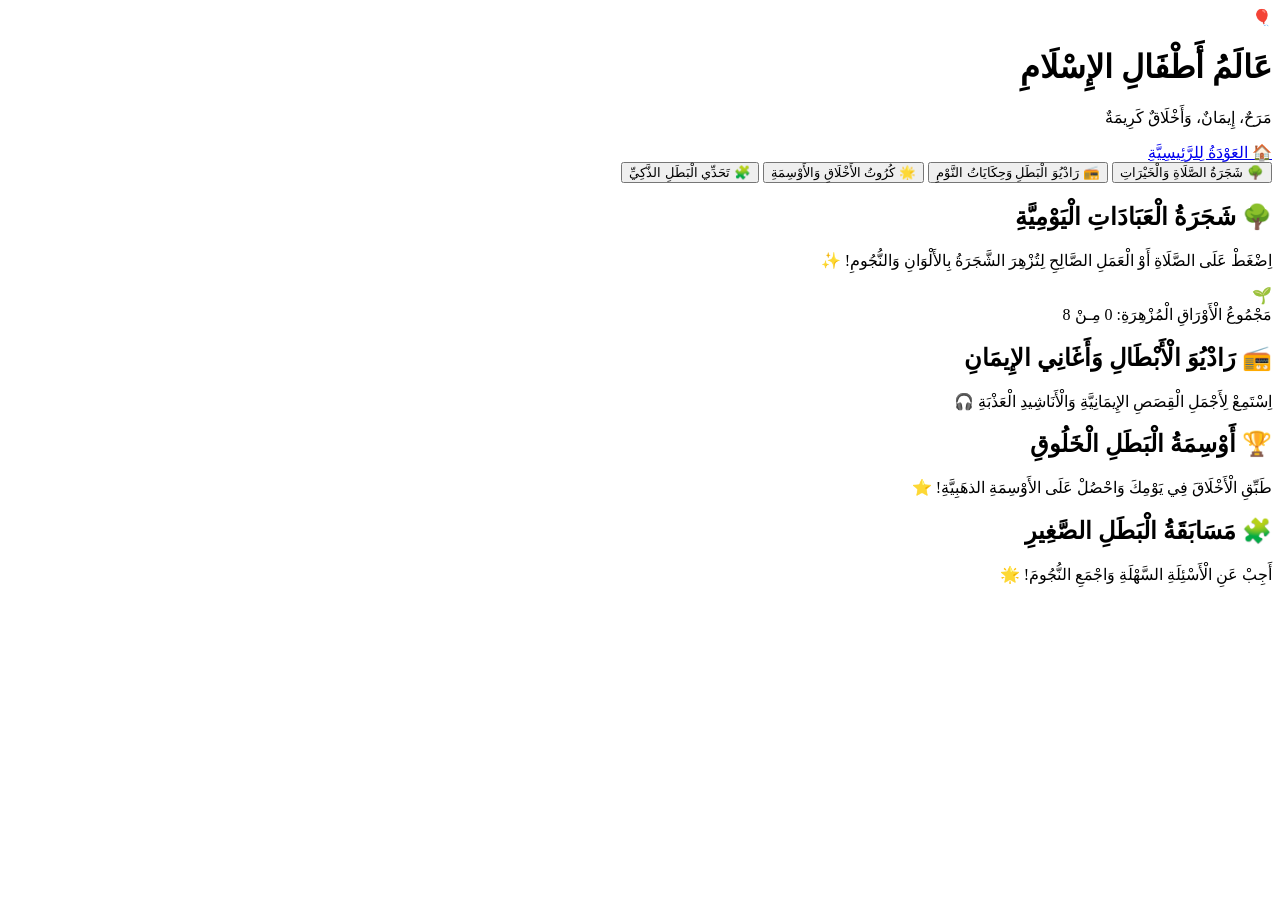
==== kids/index.html @ cf1b8cf4 "Create index.html" ====
<!DOCTYPE html>
<html lang="ar" dir="rtl">
<head>
    <meta charset="UTF-8">
    <meta name="viewport" content="width=device-width, initial-scale=1.0">
    <title>أطفال الإسلام 🎈 - أثر</title>
    <!-- استدعاء خط Amiri و Tajawal للأطفال -->
    <link rel="preconnect" href="https://fonts.googleapis.com">
    <link rel="preconnect" href="https://fonts.gstatic.com" crossorigin>
    <link href="https://fonts.googleapis.com/css2?family=Amiri:wght@400;700&family=Tajawal:wght@500;700;800&display=swap" rel="stylesheet">
    <link rel="stylesheet" href="style.css">
</head>
<body>

    <div class="kids-wrapper">
        <!-- شريط الهيدر العلوي -->
        <header class="kids-header">
            <div class="brand-info">
                <span class="logo-emoji">🎈</span>
                <div>
                    <h1>عَالَمُ أَطْفَالِ الإِسْلَامِ</h1>
                    <p>مَرَحٌ، إِيمَانٌ، وَأَخْلَاقٌ كَرِيمَةٌ</p>
                </div>
            </div>
            <!-- زرار يرجعه للموقع الرئيسي -->
            <a href="../index.html" class="back-home-btn">🏠 العَوْدَةُ لِلرَّئِيسِيَّةِ</a>
        </header>

        <!-- شريط أزرار التنقل الداخلي (Pastel Navigation) -->
        <nav class="kids-nav-tabs">
            <button onclick="switchKidsTab('tree')" id="kidsTab_tree" class="kids-sub-btn active">
                🌳 شَجَرَةُ الصَّلَاةِ وَالْخَيْرَاتِ
            </button>
            <button onclick="switchKidsTab('radio')" id="kidsTab_radio" class="kids-sub-btn">
                📻 رَادْيُوَ الْبَطَلِ وَحِكَايَاتُ النَّوْمِ
            </button>
            <button onclick="switchKidsTab('manners')" id="kidsTab_manners" class="kids-sub-btn">
                🌟 كُرُوتُ الأَخْلَاقِ وَالأَوْسِمَةِ
            </button>
            <button onclick="switchKidsTab('quiz')" id="kidsTab_quiz" class="kids-sub-btn">
                🧩 تَحَدِّي الْبَطَلِ الذَّكِيِّ
            </button>
        </nav>

        <!-- 1️⃣ شجرة الصلاة والأعمال الصالحة -->
        <section id="kidsContent_tree" class="kids-tab-content active">
            <div class="section-title">
                <h2>🌳 شَجَرَةُ الْعَبَادَاتِ الْيَوْمِيَّةِ</h2>
                <p>اِضْغَطْ عَلَى الصَّلَاةِ أَوْ الْعَمَلِ الصَّالِحِ لِتُزْهِرَ الشَّجَرَةُ بِالأَلْوَانِ وَالنُّجُومِ! ✨</p>
            </div>

            <div class="tree-banner">
                <div id="treeVisualStatus" class="tree-icon">🌱</div>
                <div id="treeProgressText" class="tree-progress">مَجْمُوعُ الْأَوْرَاقِ الْمُزْهِرَةِ: 0 مِـنْ 8</div>
            </div>

            <div id="kidsTreeLeavesContainer" class="tree-grid">
                <!-- توليد أوراق العبادات بالـ JS -->
            </div>
        </section>

        <!-- 2️⃣ راديو البطل وحكايات قبل النوم -->
        <section id="kidsContent_radio" class="kids-tab-content">
            <div class="section-title">
                <h2>📻 رَادْيُوَ الْأَبْطَالِ وَأَغَانِي الإِيمَانِ</h2>
                <p>اِسْتَمِعْ لِأَجْمَلِ الْقِصَصِ الإِيمَانِيَّةِ وَالْأَنَاشِيدِ الْعَذْبَةِ 🎧</p>
            </div>
            
            <div id="kidsRadioList" class="radio-list">
                <!-- القائمة تولد بالـ JS -->
            </div>
        </section>

        <!-- 3️⃣ كروت الأخلاق ونظام الأوسمة -->
        <section id="kidsContent_manners" class="kids-tab-content">
            <div class="section-title">
                <h2>🏆 أَوْسِمَةُ الْبَطَلِ الْخَلُوقِ</h2>
                <p>طَبِّقِ الْأَخْلَاقَ فِي يَوْمِكَ وَاحْصُلْ عَلَى الأَوْسِمَةِ الذهَبِيَّةِ! ⭐</p>
            </div>

            <div id="kidsMannersContainer" class="manners-grid">
                <!-- توليد الكروت من الـ JS -->
            </div>
        </section>

        <!-- 4️⃣ تحدي المسابقات والألعاب -->
        <section id="kidsContent_quiz" class="kids-tab-content">
            <div class="section-title">
                <h2>🧩 مَسَابَقَةُ الْبَطَلِ الصَّغِيرِ</h2>
                <p>أَجِبْ عَنِ الْأَسْئِلَةِ السَّهْلَةِ وَاجْمَعِ النُّجُومَ! 🌟</p>
            </div>
            
            <div id="kidsQuizBox" class="quiz-card">
                <!-- المسابقة تولد هنا بالـ JS -->
            </div>
        </section>

    </div>

    <!-- مشغل صوتي خفي لقسم الأطفال -->
    <audio id="kidsAudioEngine" style="display: none;"></audio>

    <script src="app.js"></script>
</body>
</html>
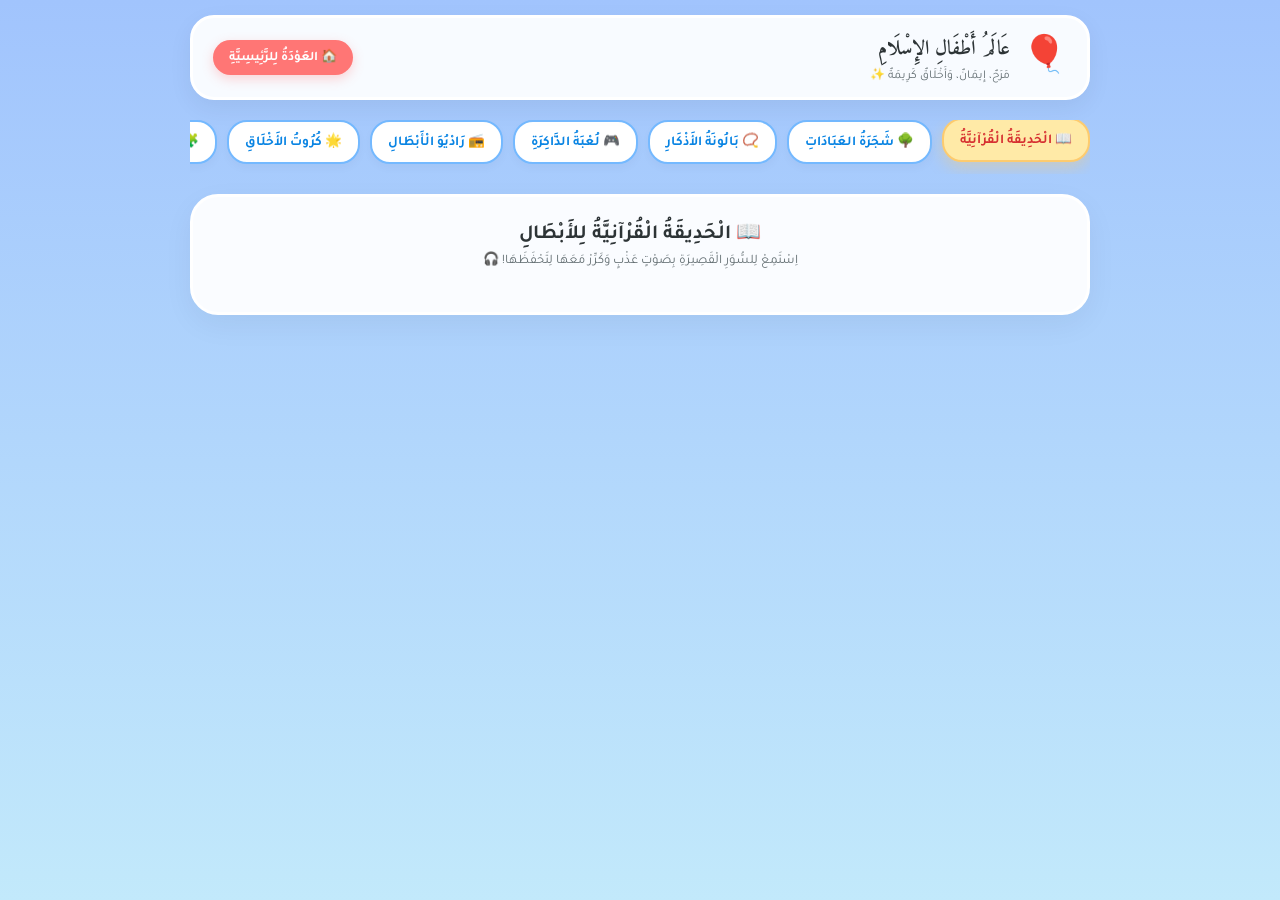
==== commit ad656631: "Update index.html" ====
--- a/kids/index.html
+++ b/kids/index.html
@@ -3,8 +3,7 @@
 <head>
     <meta charset="UTF-8">
     <meta name="viewport" content="width=device-width, initial-scale=1.0">
-    <title>أطفال الإسلام 🎈 - أثر</title>
-    <!-- استدعاء خط Amiri و Tajawal للأطفال -->
+    <title>أطفال الإسلام 🎈 - منصة أثر</title>
     <link rel="preconnect" href="https://fonts.googleapis.com">
     <link rel="preconnect" href="https://fonts.gstatic.com" crossorigin>
     <link href="https://fonts.googleapis.com/css2?family=Amiri:wght@400;700&family=Tajawal:wght@500;700;800&display=swap" rel="stylesheet">
@@ -19,85 +18,123 @@
                 <span class="logo-emoji">🎈</span>
                 <div>
                     <h1>عَالَمُ أَطْفَالِ الإِسْلَامِ</h1>
-                    <p>مَرَحٌ، إِيمَانٌ، وَأَخْلَاقٌ كَرِيمَةٌ</p>
+                    <p>مَرَحٌ، إِيمَانٌ، وَأَخْلَاقٌ كَرِيمَةٌ ✨</p>
                 </div>
             </div>
-            <!-- زرار يرجعه للموقع الرئيسي -->
             <a href="../index.html" class="back-home-btn">🏠 العَوْدَةُ لِلرَّئِيسِيَّةِ</a>
         </header>
 
-        <!-- شريط أزرار التنقل الداخلي (Pastel Navigation) -->
+        <!-- شريط التبويبات التفاعلي -->
         <nav class="kids-nav-tabs">
-            <button onclick="switchKidsTab('tree')" id="kidsTab_tree" class="kids-sub-btn active">
-                🌳 شَجَرَةُ الصَّلَاةِ وَالْخَيْرَاتِ
+            <button onclick="switchKidsTab('quran')" id="kidsTab_quran" class="kids-sub-btn active">
+                📖 الْحَدِيقَةُ الْقُرْآنِيَّةُ
+            </button>
+            <button onclick="switchKidsTab('tree')" id="kidsTab_tree" class="kids-sub-btn">
+                🌳 شَجَرَةُ العَبَادَاتِ
+            </button>
+            <button onclick="switchKidsTab('adhkar')" id="kidsTab_adhkar" class="kids-sub-btn">
+                📿 بَالُونَةُ الأَذْكَارِ
+            </button>
+            <button onclick="switchKidsTab('game')" id="kidsTab_game" class="kids-sub-btn">
+                🎮 لُعْبَةُ الذَّاكِرَةِ
             </button>
             <button onclick="switchKidsTab('radio')" id="kidsTab_radio" class="kids-sub-btn">
-                📻 رَادْيُوَ الْبَطَلِ وَحِكَايَاتُ النَّوْمِ
+                📻 رَادْيُوَ الْأَبْطَالِ
             </button>
             <button onclick="switchKidsTab('manners')" id="kidsTab_manners" class="kids-sub-btn">
-                🌟 كُرُوتُ الأَخْلَاقِ وَالأَوْسِمَةِ
+                🌟 كُرُوتُ الأَخْلَاقِ
             </button>
             <button onclick="switchKidsTab('quiz')" id="kidsTab_quiz" class="kids-sub-btn">
-                🧩 تَحَدِّي الْبَطَلِ الذَّكِيِّ
+                🧩 تَحَدِّي الذَّكَاءِ
             </button>
         </nav>
 
-        <!-- 1️⃣ شجرة الصلاة والأعمال الصالحة -->
-        <section id="kidsContent_tree" class="kids-tab-content active">
+        <!-- 📖 1. الحديقة القرآنية -->
+        <section id="kidsContent_quran" class="kids-tab-content active">
+            <div class="section-title">
+                <h2>📖 الْحَدِيقَةُ الْقُرْآنِيَّةُ لِلأَبْطَالِ</h2>
+                <p>اِسْتَمِعْ لِلسُّوَرِ الْقَصِيرَةِ بِصَوْتٍ عَذْبٍ وَكَرِّرْ مَعَهَا لِتَحْفَظَهَا! 🎧</p>
+            </div>
+            <div id="kidsQuranContainer" class="quran-grid">
+                <!-- توليد كروت السور من JS -->
+            </div>
+        </section>
+
+        <!-- 🌳 2. شجرة العبادات -->
+        <section id="kidsContent_tree" class="kids-tab-content">
             <div class="section-title">
                 <h2>🌳 شَجَرَةُ الْعَبَادَاتِ الْيَوْمِيَّةِ</h2>
-                <p>اِضْغَطْ عَلَى الصَّلَاةِ أَوْ الْعَمَلِ الصَّالِحِ لِتُزْهِرَ الشَّجَرَةُ بِالأَلْوَانِ وَالنُّجُومِ! ✨</p>
+                <p>اِضْغَطْ عَلَى الصَّلَاةِ أَوْ الْعَمَلِ الصَّالِحِ لِتُزْهِرَ الشَّجَرَةُ! ✨</p>
             </div>
-
             <div class="tree-banner">
                 <div id="treeVisualStatus" class="tree-icon">🌱</div>
                 <div id="treeProgressText" class="tree-progress">مَجْمُوعُ الْأَوْرَاقِ الْمُزْهِرَةِ: 0 مِـنْ 8</div>
             </div>
+            <div id="kidsTreeLeavesContainer" class="tree-grid"></div>
+        </section>
 
-            <div id="kidsTreeLeavesContainer" class="tree-grid">
-                <!-- توليد أوراق العبادات بالـ JS -->
+        <!-- 📿 3. بالونة الأذكار التفاعلية -->
+        <section id="kidsContent_adhkar" class="kids-tab-content">
+            <div class="section-title">
+                <h2>🎈 بَالُونَةُ الأَذْكَارِ التَّفَاعُلِيَّةُ</h2>
+                <p>اِضْغَطْ عَلَى الْبَالُونَةِ لِتُسَبِّحَ وَتَكْبُرَ البَالُونَةُ مَعَ كُلِّ ذِكْرٍ! 🌟</p>
+            </div>
+            <div class="adhkar-interactive-box">
+                <div id="kidsZikrText" class="zikr-title">سُبْحَانَ اللَّهِ وَبِحَمْدِهِ</div>
+                <div id="kidsBalloon" class="balloon-element" onclick="popKidsZikr()">🎈</div>
+                <div id="kidsZikrCounter" class="zikr-counter">0</div>
+                <div class="zikr-selector-btns">
+                    <button onclick="setKidsZikr('سُبْحَانَ اللَّهِ 🌸')">سُبْحَانَ اللَّهِ</button>
+                    <button onclick="setKidsZikr('الْحَمْدُ لِلَّهِ 🌿')">الْحَمْدُ لِلَّهِ</button>
+                    <button onclick="setKidsZikr('اللَّهُ أَكْبَرُ ☀️')">اللَّهُ أَكْبَرُ</button>
+                    <button onclick="setKidsZikr('أَسْتَغْفِرُ اللَّهَ 🌧️')">أَسْتَغْفِرُ اللَّهَ</button>
+                </div>
             </div>
         </section>
 
-        <!-- 2️⃣ راديو البطل وحكايات قبل النوم -->
+        <!-- 🎮 4. لعبة الذاكرة الإسلامية -->
+        <section id="kidsContent_game" class="kids-tab-content">
+            <div class="section-title">
+                <h2>🎮 لُعْبَةُ الذَّاكِرَةِ الإِسْلَامِيَّةِ</h2>
+                <p>اِكْشِفِ الْكُرُوتَ وَابْحَثْ عَنِ الصُّوَرِ الْمُتَطَابِقَةِ! 🧩</p>
+            </div>
+            <div class="game-status-bar">
+                <span>الْمَحَاوَلَاتُ: <strong id="gameMoves">0</strong></span>
+                <button onclick="initMemoryGame()" class="restart-game-btn">🔄 لُعْبَةٌ جَدِيدَةٌ</button>
+            </div>
+            <div id="memoryBoard" class="memory-grid"></div>
+        </section>
+
+        <!-- 📻 5. راديو الأبطال -->
         <section id="kidsContent_radio" class="kids-tab-content">
             <div class="section-title">
                 <h2>📻 رَادْيُوَ الْأَبْطَالِ وَأَغَانِي الإِيمَانِ</h2>
                 <p>اِسْتَمِعْ لِأَجْمَلِ الْقِصَصِ الإِيمَانِيَّةِ وَالْأَنَاشِيدِ الْعَذْبَةِ 🎧</p>
             </div>
-            
-            <div id="kidsRadioList" class="radio-list">
-                <!-- القائمة تولد بالـ JS -->
-            </div>
+            <div id="kidsRadioList" class="radio-list"></div>
         </section>
 
-        <!-- 3️⃣ كروت الأخلاق ونظام الأوسمة -->
+        <!-- 🌟 6. كروت الأخلاق -->
         <section id="kidsContent_manners" class="kids-tab-content">
             <div class="section-title">
                 <h2>🏆 أَوْسِمَةُ الْبَطَلِ الْخَلُوقِ</h2>
-                <p>طَبِّقِ الْأَخْلَاقَ فِي يَوْمِكَ وَاحْصُلْ عَلَى الأَوْسِمَةِ الذهَبِيَّةِ! ⭐</p>
+                <p>طَبِّقِ الْأَخْلَاقَ فِي يَوْمِكَ وَاحْصُلْ عَلَى الأَوْسِمَةِ! ⭐</p>
             </div>
-
-            <div id="kidsMannersContainer" class="manners-grid">
-                <!-- توليد الكروت من الـ JS -->
-            </div>
+            <div id="kidsMannersContainer" class="manners-grid"></div>
         </section>
 
-        <!-- 4️⃣ تحدي المسابقات والألعاب -->
+        <!-- 🧩 7. مسابقة الذكاء -->
         <section id="kidsContent_quiz" class="kids-tab-content">
             <div class="section-title">
                 <h2>🧩 مَسَابَقَةُ الْبَطَلِ الصَّغِيرِ</h2>
                 <p>أَجِبْ عَنِ الْأَسْئِلَةِ السَّهْلَةِ وَاجْمَعِ النُّجُومَ! 🌟</p>
             </div>
-            
-            <div id="kidsQuizBox" class="quiz-card">
-                <!-- المسابقة تولد هنا بالـ JS -->
-            </div>
+            <div id="kidsQuizBox" class="quiz-card"></div>
         </section>
 
     </div>
 
-    <!-- مشغل صوتي خفي لقسم الأطفال -->
+    <!-- مشغل الصوتيات الخفي -->
     <audio id="kidsAudioEngine" style="display: none;"></audio>
 
     <script src="app.js"></script>
--- a/kids/style.css
+++ b/kids/style.css
@@ -0,0 +1,376 @@
+* {
+    box-sizing: border-box;
+    margin: 0;
+    padding: 0;
+}
+
+body {
+    font-family: 'Tajawal', 'Amiri', serif;
+    background: linear-gradient(180deg, #a1c4fd 0%, #c2e9fb 100%);
+    min-height: 100vh;
+    color: #2d3436;
+    direction: rtl;
+    padding: 15px;
+}
+
+.kids-wrapper {
+    max-width: 900px;
+    margin: 0 auto;
+}
+
+.kids-header {
+    background: rgba(255, 255, 255, 0.92);
+    backdrop-filter: blur(10px);
+    padding: 14px 20px;
+    border-radius: 24px;
+    box-shadow: 0 8px 25px rgba(0,0,0,0.06);
+    border: 3px solid #fff;
+    display: flex;
+    justify-content: space-between;
+    align-items: center;
+    margin-bottom: 20px;
+}
+
+.brand-info {
+    display: flex;
+    align-items: center;
+    gap: 12px;
+}
+
+.logo-emoji {
+    font-size: 36px;
+}
+
+.brand-info h1 {
+    font-size: 20px;
+    color: #2d3436;
+    font-weight: 800;
+}
+
+.brand-info p {
+    font-size: 12px;
+    color: #636e72;
+}
+
+.back-home-btn {
+    background: #ff7675;
+    color: #fff;
+    text-decoration: none;
+    padding: 8px 16px;
+    border-radius: 20px;
+    font-weight: bold;
+    font-size: 13px;
+    box-shadow: 0 4px 12px rgba(255, 118, 117, 0.3);
+    transition: transform 0.2s;
+}
+
+.back-home-btn:hover {
+    transform: scale(1.05);
+}
+
+.kids-nav-tabs {
+    display: flex;
+    gap: 10px;
+    overflow-x: auto;
+    padding-bottom: 10px;
+    margin-bottom: 20px;
+    scrollbar-width: none;
+}
+
+.kids-sub-btn {
+    flex-shrink: 0;
+    background: #fff;
+    border: 2px solid #74b9ff;
+    color: #0984e3;
+    padding: 10px 16px;
+    border-radius: 20px;
+    font-family: 'Tajawal', serif;
+    font-weight: bold;
+    font-size: 13.5px;
+    cursor: pointer;
+    transition: all 0.2s;
+    box-shadow: 0 4px 10px rgba(0,0,0,0.03);
+}
+
+.kids-sub-btn.active {
+    background: #ffeaa7;
+    border-color: #fdcb6e;
+    color: #d63031;
+    transform: translateY(-2px);
+    box-shadow: 0 6px 15px rgba(253, 203, 110, 0.4);
+}
+
+.kids-tab-content {
+    display: none;
+    background: rgba(255, 255, 255, 0.94);
+    border-radius: 28px;
+    padding: 22px;
+    box-shadow: 0 10px 30px rgba(0,0,0,0.05);
+    border: 3px solid #fff;
+}
+
+.kids-tab-content.active {
+    display: block;
+    animation: fadeIn 0.3s ease-in-out;
+}
+
+@keyframes fadeIn {
+    from { opacity: 0; transform: translateY(10px); }
+    to { opacity: 1; transform: translateY(0); }
+}
+
+.section-title {
+    text-align: center;
+    margin-bottom: 20px;
+}
+
+.section-title h2 {
+    font-size: 20px;
+    color: #2d3436;
+    margin-bottom: 4px;
+}
+
+.section-title p {
+    font-size: 13px;
+    color: #636e72;
+}
+
+/* 📖 الحديقة القرآنية */
+.quran-grid {
+    display: grid;
+    grid-template-columns: repeat(auto-fit, minmax(200px, 1fr));
+    gap: 15px;
+}
+
+.surah-card {
+    background: #fff;
+    border: 2px solid #a29bfe;
+    border-radius: 20px;
+    padding: 16px;
+    text-align: center;
+    box-shadow: 0 4px 12px rgba(162, 155, 254, 0.15);
+}
+
+.surah-card h3 {
+    color: #6c5ce7;
+    font-size: 18px;
+    margin-bottom: 6px;
+}
+
+.surah-card p {
+    font-size: 12px;
+    color: #b2bec3;
+    margin-bottom: 12px;
+}
+
+.play-surah-btn {
+    background: #6c5ce7;
+    color: #fff;
+    border: none;
+    padding: 8px 16px;
+    border-radius: 16px;
+    font-weight: bold;
+    font-size: 12px;
+    cursor: pointer;
+    transition: transform 0.2s;
+}
+
+.play-surah-btn:hover {
+    transform: scale(1.05);
+}
+
+/* 🌳 الشجرة */
+.tree-banner {
+    background: linear-gradient(135deg, #e8f5e9, #c8e6c9);
+    border-radius: 24px;
+    padding: 18px;
+    text-align: center;
+    margin-bottom: 20px;
+}
+
+.tree-icon {
+    font-size: 70px;
+    margin-bottom: 6px;
+}
+
+.tree-progress {
+    font-size: 16px;
+    font-weight: bold;
+    color: #2e7d32;
+}
+
+.tree-grid {
+    display: grid;
+    grid-template-columns: repeat(auto-fit, minmax(160px, 1fr));
+    gap: 12px;
+}
+
+.leaf-card {
+    background: #fff;
+    border: 2px solid #dfe6e9;
+    border-radius: 20px;
+    padding: 14px;
+    cursor: pointer;
+    text-align: center;
+    transition: all 0.2s;
+}
+
+.leaf-card.done {
+    background: #a8e6cf;
+    border-color: #10ac84;
+}
+
+/* 📿 البالونة */
+.adhkar-interactive-box {
+    text-align: center;
+    padding: 10px;
+}
+
+.zikr-title {
+    font-size: 20px;
+    font-weight: bold;
+    color: #0984e3;
+    margin-bottom: 15px;
+}
+
+.balloon-element {
+    font-size: 90px;
+    cursor: pointer;
+    user-select: none;
+    display: inline-block;
+    transition: transform 0.15s cubic-bezier(0.175, 0.885, 0.32, 1.275);
+}
+
+.balloon-element:active {
+    transform: scale(1.25);
+}
+
+.zikr-counter {
+    font-size: 32px;
+    font-weight: 800;
+    color: #d63031;
+    margin: 10px 0 20px;
+}
+
+.zikr-selector-btns {
+    display: flex;
+    flex-wrap: wrap;
+    gap: 8px;
+    justify-content: center;
+}
+
+.zikr-selector-btns button {
+    background: #f1f2f6;
+    border: 1px solid #dfe6e9;
+    padding: 8px 14px;
+    border-radius: 15px;
+    font-family: 'Tajawal', serif;
+    font-weight: bold;
+    font-size: 13px;
+    cursor: pointer;
+}
+
+/* 🎮 لعبة الذاكرة */
+.game-status-bar {
+    display: flex;
+    justify-content: space-between;
+    align-items: center;
+    margin-bottom: 15px;
+    font-weight: bold;
+    color: #2d3436;
+}
+
+.restart-game-btn {
+    background: #74b9ff;
+    color: #fff;
+    border: none;
+    padding: 6px 14px;
+    border-radius: 14px;
+    font-weight: bold;
+    cursor: pointer;
+}
+
+.memory-grid {
+    display: grid;
+    grid-template-columns: repeat(4, 1fr);
+    gap: 10px;
+    max-width: 450px;
+    margin: 0 auto;
+}
+
+.memory-card {
+    aspect-ratio: 1;
+    background: #74b9ff;
+    border-radius: 16px;
+    display: flex;
+    align-items: center;
+    justify-content: center;
+    font-size: 32px;
+    cursor: pointer;
+    user-select: none;
+    transition: transform 0.3s;
+}
+
+.memory-card.flipped {
+    background: #fff;
+    border: 2px solid #74b9ff;
+    transform: rotateY(180deg);
+}
+
+/* 📻 الراديو والكروت */
+.radio-list {
+    display: flex;
+    flex-direction: column;
+    gap: 12px;
+}
+
+.radio-item {
+    background: #fff;
+    border-radius: 20px;
+    padding: 14px 18px;
+    display: flex;
+    align-items: center;
+    justify-content: space-between;
+    border: 2px solid #ffeaa7;
+}
+
+.manners-grid {
+    display: grid;
+    grid-template-columns: repeat(auto-fit, minmax(200px, 1fr));
+    gap: 15px;
+}
+
+.manner-card {
+    background: #fff;
+    border: 2px solid #dfe6e9;
+    border-radius: 24px;
+    padding: 16px;
+    text-align: center;
+}
+
+.manner-card.has-badge {
+    border-color: #fdcb6e;
+    background: #fffdf0;
+}
+
+.quiz-card {
+    background: #fff;
+    border-radius: 20px;
+    padding: 20px;
+    border: 2px dashed #ffeaa7;
+}
+
+.quiz-btn {
+    width: 100%;
+    background: #f1f2f6;
+    border: 1px solid #ced6e0;
+    padding: 12px 16px;
+    border-radius: 16px;
+    font-family: 'Tajawal', serif;
+    font-size: 14px;
+    font-weight: bold;
+    cursor: pointer;
+    text-align: right;
+    color: #2d3436;
+    margin-top: 8px;
+}
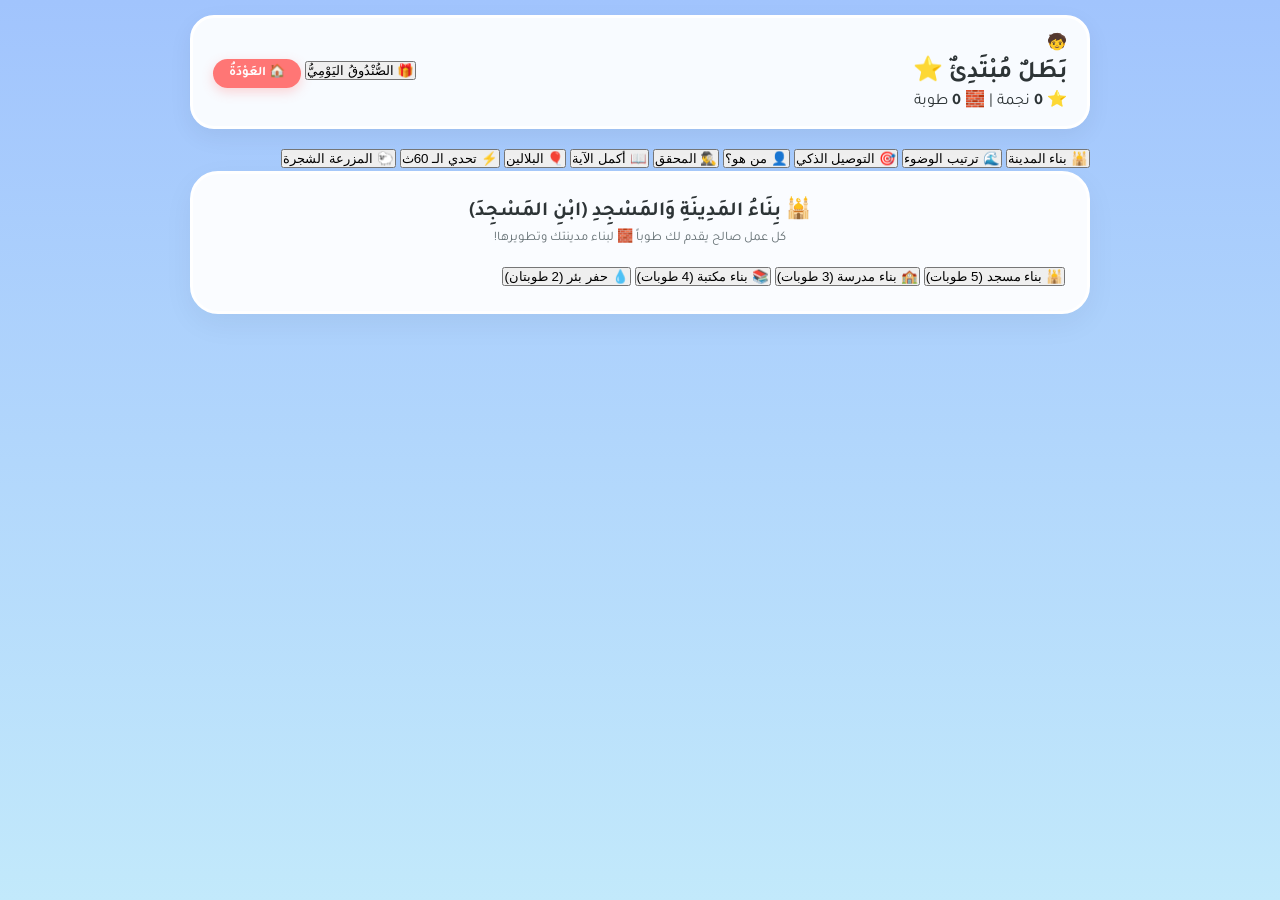
==== commit 3a8e7400: "Update index.html" ====
--- a/kids/index.html
+++ b/kids/index.html
@@ -3,140 +3,172 @@
 <head>
     <meta charset="UTF-8">
     <meta name="viewport" content="width=device-width, initial-scale=1.0">
-    <title>أطفال الإسلام 🎈 - منصة أثر</title>
+    <title>عالم أطفال الإسلام 🎈 - مجمع الألعاب الشامل</title>
     <link rel="preconnect" href="https://fonts.googleapis.com">
     <link rel="preconnect" href="https://fonts.gstatic.com" crossorigin>
-    <link href="https://fonts.googleapis.com/css2?family=Amiri:wght@400;700&family=Tajawal:wght@500;700;800&display=swap" rel="stylesheet">
+    <link href="https://fonts.googleapis.com/css2?family=Tajawal:wght@500;700;800;900&display=swap" rel="stylesheet">
     <link rel="stylesheet" href="style.css">
 </head>
 <body>
 
     <div class="kids-wrapper">
-        <!-- شريط الهيدر العلوي -->
+        <!-- 🌟 الهيدر العلوي ومؤشرات البطل -->
         <header class="kids-header">
-            <div class="brand-info">
-                <span class="logo-emoji">🎈</span>
-                <div>
-                    <h1>عَالَمُ أَطْفَالِ الإِسْلَامِ</h1>
-                    <p>مَرَحٌ، إِيمَانٌ، وَأَخْلَاقٌ كَرِيمَةٌ ✨</p>
+            <div class="user-hero-card">
+                <span class="hero-avatar">🧒</span>
+                <div class="hero-details">
+                    <h2 id="heroRank">بَطَلٌ مُبْتَدِئٌ ⭐</h2>
+                    <div class="hero-stats">
+                        <span>⭐ <strong id="heroStars">0</strong> نجمة</span> | 
+                        <span>🧱 <strong id="heroBricks">0</strong> طوبة</span>
+                    </div>
                 </div>
             </div>
-            <a href="../index.html" class="back-home-btn">🏠 العَوْدَةُ لِلرَّئِيسِيَّةِ</a>
+
+            <div class="header-actions">
+                <button onclick="openDailyBox()" class="daily-box-btn">🎁 الصُّنْدُوقُ اليَوْمِيُّ</button>
+                <a href="../index.html" class="back-home-btn">🏠 العَوْدَةُ</a>
+            </div>
         </header>
 
-        <!-- شريط التبويبات التفاعلي -->
-        <nav class="kids-nav-tabs">
-            <button onclick="switchKidsTab('quran')" id="kidsTab_quran" class="kids-sub-btn active">
-                📖 الْحَدِيقَةُ الْقُرْآنِيَّةُ
-            </button>
-            <button onclick="switchKidsTab('tree')" id="kidsTab_tree" class="kids-sub-btn">
-                🌳 شَجَرَةُ العَبَادَاتِ
-            </button>
-            <button onclick="switchKidsTab('adhkar')" id="kidsTab_adhkar" class="kids-sub-btn">
-                📿 بَالُونَةُ الأَذْكَارِ
-            </button>
-            <button onclick="switchKidsTab('game')" id="kidsTab_game" class="kids-sub-btn">
-                🎮 لُعْبَةُ الذَّاكِرَةِ
-            </button>
-            <button onclick="switchKidsTab('radio')" id="kidsTab_radio" class="kids-sub-btn">
-                📻 رَادْيُوَ الْأَبْطَالِ
-            </button>
-            <button onclick="switchKidsTab('manners')" id="kidsTab_manners" class="kids-sub-btn">
-                🌟 كُرُوتُ الأَخْلَاقِ
-            </button>
-            <button onclick="switchKidsTab('quiz')" id="kidsTab_quiz" class="kids-sub-btn">
-                🧩 تَحَدِّي الذَّكَاءِ
-            </button>
+        <!-- 🗺️ شريط التنقل بين الألعاب -->
+        <nav class="adventure-map">
+            <button onclick="switchKidsTab('city')" class="map-node active">🕌 بناء المدينة</button>
+            <button onclick="switchKidsTab('wudu')" class="map-node">🌊 ترتيب الوضوء</button>
+            <button onclick="switchKidsTab('match')" class="map-node">🎯 التوصيل الذكي</button>
+            <button onclick="switchKidsTab('who')" class="map-node">👤 من هو؟</button>
+            <button onclick="switchKidsTab('detective')" class="map-node">🕵️‍♂️ المحقق</button>
+            <button onclick="switchKidsTab('verse')" class="map-node">📖 أكمل الآية</button>
+            <button onclick="switchKidsTab('balloons')" class="map-node">🎈 البلالين</button>
+            <button onclick="switchKidsTab('speed')" class="map-node">⚡ تحدي الـ 60ث</button>
+            <button onclick="switchKidsTab('farm')" class="map-node">🐑 المزرعة الشجرة</button>
         </nav>
 
-        <!-- 📖 1. الحديقة القرآنية -->
-        <section id="kidsContent_quran" class="kids-tab-content active">
+        <!-- 1️⃣ 🕌 بناء المدينة والمسجد (ابنِ المسجد) -->
+        <section id="kidsContent_city" class="kids-tab-content active">
             <div class="section-title">
-                <h2>📖 الْحَدِيقَةُ الْقُرْآنِيَّةُ لِلأَبْطَالِ</h2>
-                <p>اِسْتَمِعْ لِلسُّوَرِ الْقَصِيرَةِ بِصَوْتٍ عَذْبٍ وَكَرِّرْ مَعَهَا لِتَحْفَظَهَا! 🎧</p>
+                <h2>🕌 بِنَاءُ المَدِينَةِ وَالمَسْجِدِ (ابْنِ المَسْجِدَ)</h2>
+                <p>كل عمل صالح يقدم لك طوباً 🧱 لبناء مدينتك وتطويرها!</p>
             </div>
-            <div id="kidsQuranContainer" class="quran-grid">
-                <!-- توليد كروت السور من JS -->
-            </div>
-        </section>
-
-        <!-- 🌳 2. شجرة العبادات -->
-        <section id="kidsContent_tree" class="kids-tab-content">
-            <div class="section-title">
-                <h2>🌳 شَجَرَةُ الْعَبَادَاتِ الْيَوْمِيَّةِ</h2>
-                <p>اِضْغَطْ عَلَى الصَّلَاةِ أَوْ الْعَمَلِ الصَّالِحِ لِتُزْهِرَ الشَّجَرَةُ! ✨</p>
-            </div>
-            <div class="tree-banner">
-                <div id="treeVisualStatus" class="tree-icon">🌱</div>
-                <div id="treeProgressText" class="tree-progress">مَجْمُوعُ الْأَوْرَاقِ الْمُزْهِرَةِ: 0 مِـنْ 8</div>
-            </div>
-            <div id="kidsTreeLeavesContainer" class="tree-grid"></div>
-        </section>
-
-        <!-- 📿 3. بالونة الأذكار التفاعلية -->
-        <section id="kidsContent_adhkar" class="kids-tab-content">
-            <div class="section-title">
-                <h2>🎈 بَالُونَةُ الأَذْكَارِ التَّفَاعُلِيَّةُ</h2>
-                <p>اِضْغَطْ عَلَى الْبَالُونَةِ لِتُسَبِّحَ وَتَكْبُرَ البَالُونَةُ مَعَ كُلِّ ذِكْرٍ! 🌟</p>
-            </div>
-            <div class="adhkar-interactive-box">
-                <div id="kidsZikrText" class="zikr-title">سُبْحَانَ اللَّهِ وَبِحَمْدِهِ</div>
-                <div id="kidsBalloon" class="balloon-element" onclick="popKidsZikr()">🎈</div>
-                <div id="kidsZikrCounter" class="zikr-counter">0</div>
-                <div class="zikr-selector-btns">
-                    <button onclick="setKidsZikr('سُبْحَانَ اللَّهِ 🌸')">سُبْحَانَ اللَّهِ</button>
-                    <button onclick="setKidsZikr('الْحَمْدُ لِلَّهِ 🌿')">الْحَمْدُ لِلَّهِ</button>
-                    <button onclick="setKidsZikr('اللَّهُ أَكْبَرُ ☀️')">اللَّهُ أَكْبَرُ</button>
-                    <button onclick="setKidsZikr('أَسْتَغْفِرُ اللَّهَ 🌧️')">أَسْتَغْفِرُ اللَّهَ</button>
+            <div class="city-builder-box">
+                <div id="cityCanvas" class="city-canvas"></div>
+                <div class="building-shop">
+                    <button onclick="buyBuilding('mosque', 5)" class="shop-item-btn">🕌 بناء مسجد (5 طوبات)</button>
+                    <button onclick="buyBuilding('school', 3)" class="shop-item-btn">🏫 بناء مدرسة (3 طوبات)</button>
+                    <button onclick="buyBuilding('library', 4)" class="shop-item-btn">📚 بناء مكتبة (4 طوبات)</button>
+                    <button onclick="buyBuilding('well', 2)" class="shop-item-btn">💧 حفر بئر (2 طوبتان)</button>
                 </div>
             </div>
         </section>
 
-        <!-- 🎮 4. لعبة الذاكرة الإسلامية -->
-        <section id="kidsContent_game" class="kids-tab-content">
+        <!-- 2️⃣ 🌊 لعبة ترتيب خطوات الوضوء -->
+        <section id="kidsContent_wudu" class="kids-tab-content">
             <div class="section-title">
-                <h2>🎮 لُعْبَةُ الذَّاكِرَةِ الإِسْلَامِيَّةِ</h2>
-                <p>اِكْشِفِ الْكُرُوتَ وَابْحَثْ عَنِ الصُّوَرِ الْمُتَطَابِقَةِ! 🧩</p>
+                <h2>🌊 لُعْبَةُ تَرْتِيبِ خَطَوَاتِ الوُضُوءِ</h2>
+                <p>اضغط على الخطوة بالترتيب الصحيح لتكتمل طهارة البطل!</p>
             </div>
-            <div class="game-status-bar">
-                <span>الْمَحَاوَلَاتُ: <strong id="gameMoves">0</strong></span>
-                <button onclick="initMemoryGame()" class="restart-game-btn">🔄 لُعْبَةٌ جَدِيدَةٌ</button>
-            </div>
-            <div id="memoryBoard" class="memory-grid"></div>
+            <div id="wuduGameBox" class="puzzle-card"></div>
         </section>
 
-        <!-- 📻 5. راديو الأبطال -->
-        <section id="kidsContent_radio" class="kids-tab-content">
+        <!-- 3️⃣ 🎯 لعبة التوصيل (وصل النبي بالمعجزة/الحيوان) -->
+        <section id="kidsContent_match" class="kids-tab-content">
             <div class="section-title">
-                <h2>📻 رَادْيُوَ الْأَبْطَالِ وَأَغَانِي الإِيمَانِ</h2>
-                <p>اِسْتَمِعْ لِأَجْمَلِ الْقِصَصِ الإِيمَانِيَّةِ وَالْأَنَاشِيدِ الْعَذْبَةِ 🎧</p>
+                <h2>🎯 لُعْبَةُ التَّوْصِيلِ الذَّكِيِّ</h2>
+                <p>اختر النبي ثم اختر المعجزة أو الحيوان المرتبط به!</p>
             </div>
-            <div id="kidsRadioList" class="radio-list"></div>
+            <div id="matchGameBox" class="puzzle-card"></div>
         </section>
 
-        <!-- 🌟 6. كروت الأخلاق -->
-        <section id="kidsContent_manners" class="kids-tab-content">
+        <!-- 4️⃣ 👤 لعبة من هو؟ (Guess Who) -->
+        <section id="kidsContent_who" class="kids-tab-content">
             <div class="section-title">
-                <h2>🏆 أَوْسِمَةُ الْبَطَلِ الْخَلُوقِ</h2>
-                <p>طَبِّقِ الْأَخْلَاقَ فِي يَوْمِكَ وَاحْصُلْ عَلَى الأَوْسِمَةِ! ⭐</p>
+                <h2>👤 تَحَدِّي "مَنْ هُوَ؟"</h2>
+                <p>اكتشف الشخصية الإسلامية من خلال التلميحات المتتابعة!</p>
             </div>
-            <div id="kidsMannersContainer" class="manners-grid"></div>
+            <div id="whoGameBox" class="puzzle-card"></div>
         </section>
 
-        <!-- 🧩 7. مسابقة الذكاء -->
-        <section id="kidsContent_quiz" class="kids-tab-content">
+        <!-- 5️⃣ 🕵️‍♂️ لعبة المحقق الإسلامي -->
+        <section id="kidsContent_detective" class="kids-tab-content">
             <div class="section-title">
-                <h2>🧩 مَسَابَقَةُ الْبَطَلِ الصَّغِيرِ</h2>
-                <p>أَجِبْ عَنِ الْأَسْئِلَةِ السَّهْلَةِ وَاجْمَعِ النُّجُومَ! 🌟</p>
+                <h2>🕵️‍♂️ لُغْزُ المَحَقِّقِ الإِسْلَامِيِّ</h2>
+                <p>اقرأ القضية واكتشف الخطأ الشرعي لتفتح القفل!</p>
             </div>
-            <div id="kidsQuizBox" class="quiz-card"></div>
+            <div id="detectiveBox" class="puzzle-card"></div>
+        </section>
+
+        <!-- 6️⃣ 📖 لعبة أكمل الآية الكريمة -->
+        <section id="kidsContent_verse" class="kids-tab-content">
+            <div class="section-title">
+                <h2>📖 لُعْبَةُ "أَكْمِلِ الآيَةَ"</h2>
+                <p>اختر الكلمة الصحيحة التي تطابق الآية الكريمة!</p>
+            </div>
+            <div id="verseGameBox" class="puzzle-card"></div>
+        </section>
+
+        <!-- 7️⃣ 🎈 لعبة صيد وفرقعة بلالين الأذكار -->
+        <section id="kidsContent_balloons" class="kids-tab-content">
+            <div class="section-title">
+                <h2>🎈 فَرْقَعَةُ بَلَالِينِ الأَذْكَارِ</h2>
+                <p>فرقع البلالين الطائرة واجمع النقاط والنجوم!</p>
+            </div>
+            <div class="balloon-game-stage">
+                <div class="balloon-score">الرَّصِيدُ: <strong id="balloonScore">0</strong> ⭐</div>
+                <button onclick="startBalloonGame()" class="start-btn">▶ بَدْءُ اللَّعِبِ</button>
+                <div id="balloonArea" class="balloon-area"></div>
+            </div>
+        </section>
+
+        <!-- 8️⃣ ⚡ تحدي السرعة (60 ثانية) للكبار والصغار -->
+        <section id="kidsContent_speed" class="kids-tab-content">
+            <div class="section-title">
+                <h2>⚡ تَحَدِّي السُّرْعَةِ (60 ثَانِيَةً)</h2>
+                <p>أجب عن أكبر عدد من الأسئلة قبل أن ينتهي الوقت!</p>
+            </div>
+            <div id="speedGameBox" class="puzzle-card" style="text-align:center;">
+                <div style="font-size:24px; font-weight:bold; color:#d63031; margin-bottom:10px;">
+                    الوقت المتبقي: <span id="speedTimer">60</span>s | النقاط: <span id="speedScore">0</span>
+                </div>
+                <button onclick="startSpeedChallenge()" class="start-btn">🚀 ابدأ التحدي الآن!</button>
+                <div id="speedQuestionArea" style="margin-top:15px;"></div>
+            </div>
+        </section>
+
+        <!-- 9️⃣ 🐑 المزرعة الشجرة الإيمانية (تطور الخروف والشجرة) -->
+        <section id="kidsContent_farm" class="kids-tab-content">
+            <div class="section-title">
+                <h2>🐑 المَزْرَعَةُ وَالشَّجَرَةُ الإِيمَانِيَّةُ</h2>
+                <p>كلما أطعمت حيوانك وسقيت شجرتك بالعبادات نمت وزادت جمالاً!</p>
+            </div>
+            <div class="farm-container" style="display:flex; justify-content:space-around; flex-wrap:wrap; gap:15px;">
+                <div class="pet-card">
+                    <div id="petStage" class="pet-avatar">🐑</div>
+                    <h3 id="petName">الخروف الصغير</h3>
+                    <p id="petStatus">يحتاج لأعمال صالحة ليكبر!</p>
+                    <button onclick="feedPet()" class="feed-btn">🌱 إطعام عمل صالح</button>
+                </div>
+                <div class="pet-card">
+                    <div id="treeStage" class="pet-avatar">🌱</div>
+                    <h3>الشجرة الإيمانية</h3>
+                    <p id="treeStatus">برعم صغير ينمو بصلاتك!</p>
+                    <button onclick="waterTree()" class="feed-btn">💧 سقي الشجرة</button>
+                </div>
+            </div>
         </section>
 
     </div>
 
-    <!-- مشغل الصوتيات الخفي -->
-    <audio id="kidsAudioEngine" style="display: none;"></audio>
+    <!-- نافذة الصندوق اليومي -->
+    <div id="dailyBoxModal" class="modal-overlay" style="display:none;">
+        <div class="modal-card">
+            <h2>🎁 الصُّنْدُوقُ اليَوْمِيُّ</h2>
+            <div style="font-size: 60px; margin: 15px 0;">📦</div>
+            <p id="dailyBoxRewardText">اضغط لفتح هديتك اليومية!</p>
+            <button onclick="claimDailyReward()" class="start-btn" style="width:100%; margin-top:10px;">افتح الصندوق!</button>
+        </div>
+    </div>
 
     <script src="app.js"></script>
+    <script src="all-games.js"></script>
 </body>
 </html>
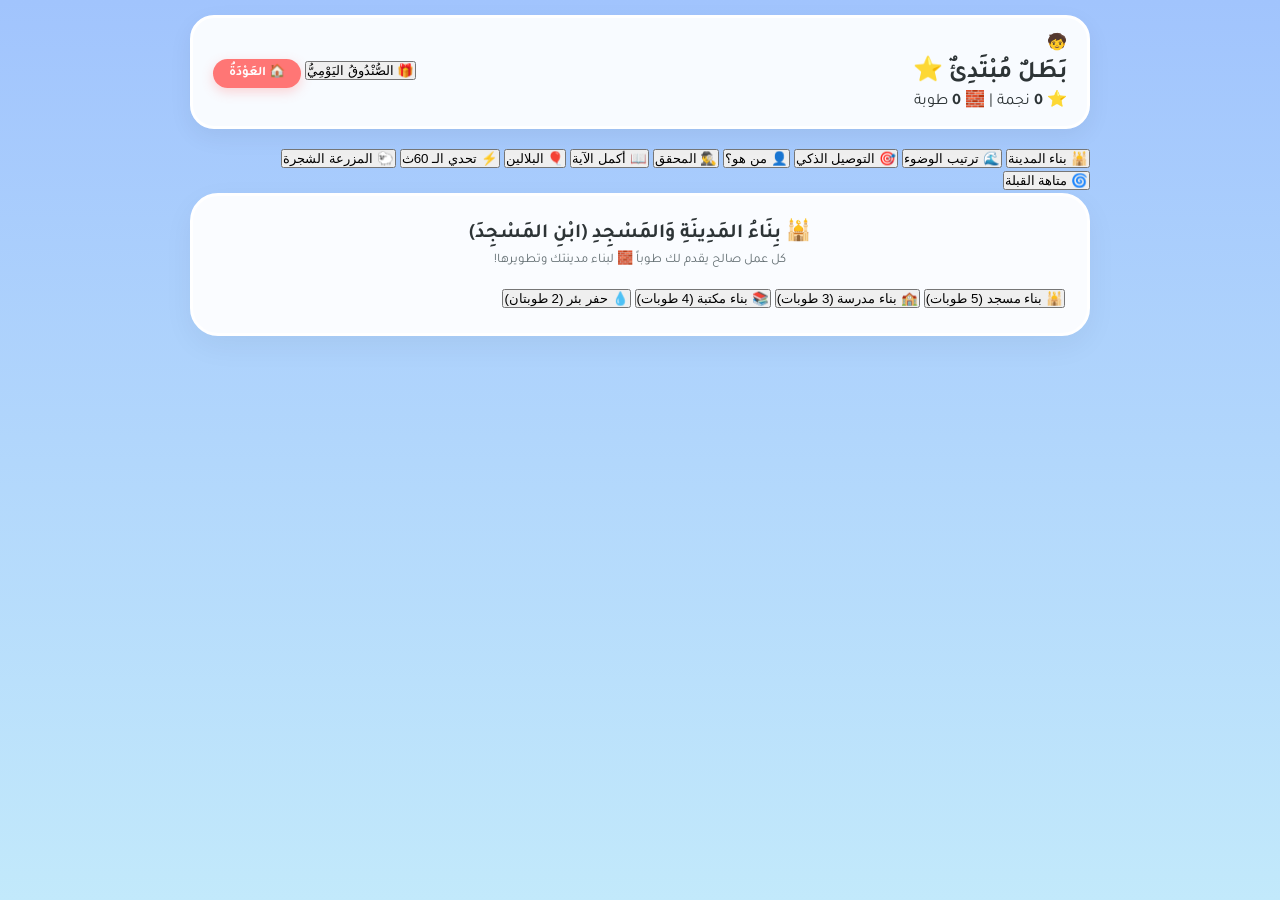
==== commit a8b30e82: "Add maze game section to kids index Added a new maze game section with navigation buttons." ====
--- a/kids/index.html
+++ b/kids/index.html
@@ -42,6 +42,7 @@
             <button onclick="switchKidsTab('balloons')" class="map-node">🎈 البلالين</button>
             <button onclick="switchKidsTab('speed')" class="map-node">⚡ تحدي الـ 60ث</button>
             <button onclick="switchKidsTab('farm')" class="map-node">🐑 المزرعة الشجرة</button>
+            <button onclick="switchKidsTab('maze')" class="map-node">🌀 متاهة القبلة</button>
         </nav>
 
         <!-- 1️⃣ 🕌 بناء المدينة والمسجد (ابنِ المسجد) -->
@@ -134,6 +135,20 @@
             </div>
         </section>
 
+        <!-- 🌀 لعبة متاهة القبلة -->
+<section id="kidsContent_maze" class="kids-tab-content">
+    <div class="section-title">
+        <h2>🌀 مَتَاهَةُ الطَّرِيقِ إِلَى الكَعْبَةِ</h2>
+        <p>حَرِّكِ البَطَلَ بِلَمْسِ الأَسْهَمِ لِيَصِلَ إِلَى الكَعْبَةِ وَيَتَجَنَّبَ العَوَائِقَ!</p>
+    </div>
+    <div id="mazeBoard" style="display:grid; grid-template-columns:repeat(5, 50px); gap:5px; justify-content:center; margin-bottom:15px;"></div>
+    <div style="text-align:center; display:flex; gap:10px; justify-content:center;">
+        <button onclick="moveMaze('up')" class="who-opt-btn">⬆️</button>
+        <button onclick="moveMaze('down')" class="who-opt-btn">⬇️</button>
+        <button onclick="moveMaze('left')" class="who-opt-btn">⬅️</button>
+        <button onclick="moveMaze('right')" class="who-opt-btn">➡️</button>
+    </div>
+</section>
         <!-- 9️⃣ 🐑 المزرعة الشجرة الإيمانية (تطور الخروف والشجرة) -->
         <section id="kidsContent_farm" class="kids-tab-content">
             <div class="section-title">
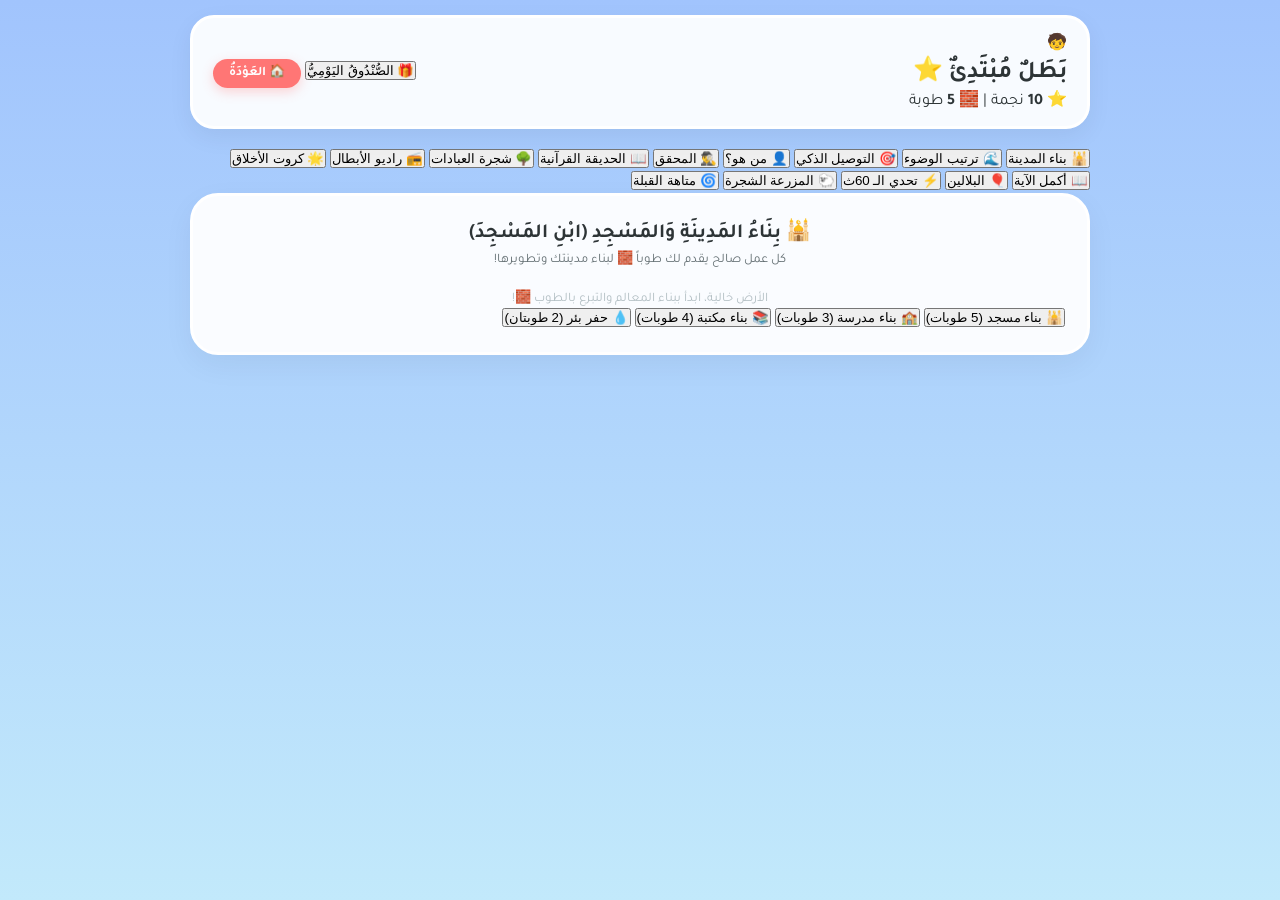
==== commit 5a0d1891: "Update index.html" ====
--- a/kids/index.html
+++ b/kids/index.html
@@ -38,6 +38,10 @@
             <button onclick="switchKidsTab('match')" class="map-node">🎯 التوصيل الذكي</button>
             <button onclick="switchKidsTab('who')" class="map-node">👤 من هو؟</button>
             <button onclick="switchKidsTab('detective')" class="map-node">🕵️‍♂️ المحقق</button>
+            <button onclick="switchKidsTab('quran')" id="kidsTab_quran" class="map-node">📖 الحديقة القرآنية</button>
+<button onclick="switchKidsTab('tree')" id="kidsTab_tree" class="map-node">🌳 شجرة العبادات</button>
+<button onclick="switchKidsTab('radio')" id="kidsTab_radio" class="map-node">📻 راديو الأبطال</button>
+<button onclick="switchKidsTab('manners')" id="kidsTab_manners" class="map-node">🌟 كروت الأخلاق</button>
             <button onclick="switchKidsTab('verse')" class="map-node">📖 أكمل الآية</button>
             <button onclick="switchKidsTab('balloons')" class="map-node">🎈 البلالين</button>
             <button onclick="switchKidsTab('speed')" class="map-node">⚡ تحدي الـ 60ث</button>
@@ -148,6 +152,28 @@
         <button onclick="moveMaze('left')" class="who-opt-btn">⬅️</button>
         <button onclick="moveMaze('right')" class="who-opt-btn">➡️</button>
     </div>
+</section>
+        <!-- 📖 الحديقة القرآنية -->
+<section id="kidsContent_quran" class="kids-tab-content">
+    <div id="kidsQuranContainer" class="quran-grid"></div>
+</section>
+
+<!-- 🌳 شجرة العبادات -->
+<section id="kidsContent_tree" class="kids-tab-content">
+    <div id="treeVisualStatus" style="font-size: 60px; text-align:center;">🌱</div>
+    <p id="treeProgressText" style="text-align:center; font-weight:bold;"></p>
+    <div id="kidsTreeLeavesContainer" class="tree-grid" style="display:grid; grid-template-columns:repeat(auto-fit, minmax(140px, 1fr)); gap:10px; margin-top:15px;"></div>
+</section>
+
+<!-- 📻 راديو الأبطال -->
+<section id="kidsContent_radio" class="kids-tab-content">
+    <div id="kidsRadioList" style="display:flex; flex-direction:column; gap:10px;"></div>
+    <audio id="kidsAudioEngine" style="display:none;"></audio>
+</section>
+
+<!-- 🌟 كروت الأخلاق -->
+<section id="kidsContent_manners" class="kids-tab-content">
+    <div id="kidsMannersContainer" style="display:grid; grid-template-columns:repeat(auto-fit, minmax(200px, 1fr)); gap:12px;"></div>
 </section>
         <!-- 9️⃣ 🐑 المزرعة الشجرة الإيمانية (تطور الخروف والشجرة) -->
         <section id="kidsContent_farm" class="kids-tab-content">
@@ -184,6 +210,6 @@
     </div>
 
     <script src="app.js"></script>
-    <script src="all-games.js"></script>
+    <script src="games.js"></script>
 </body>
 </html>
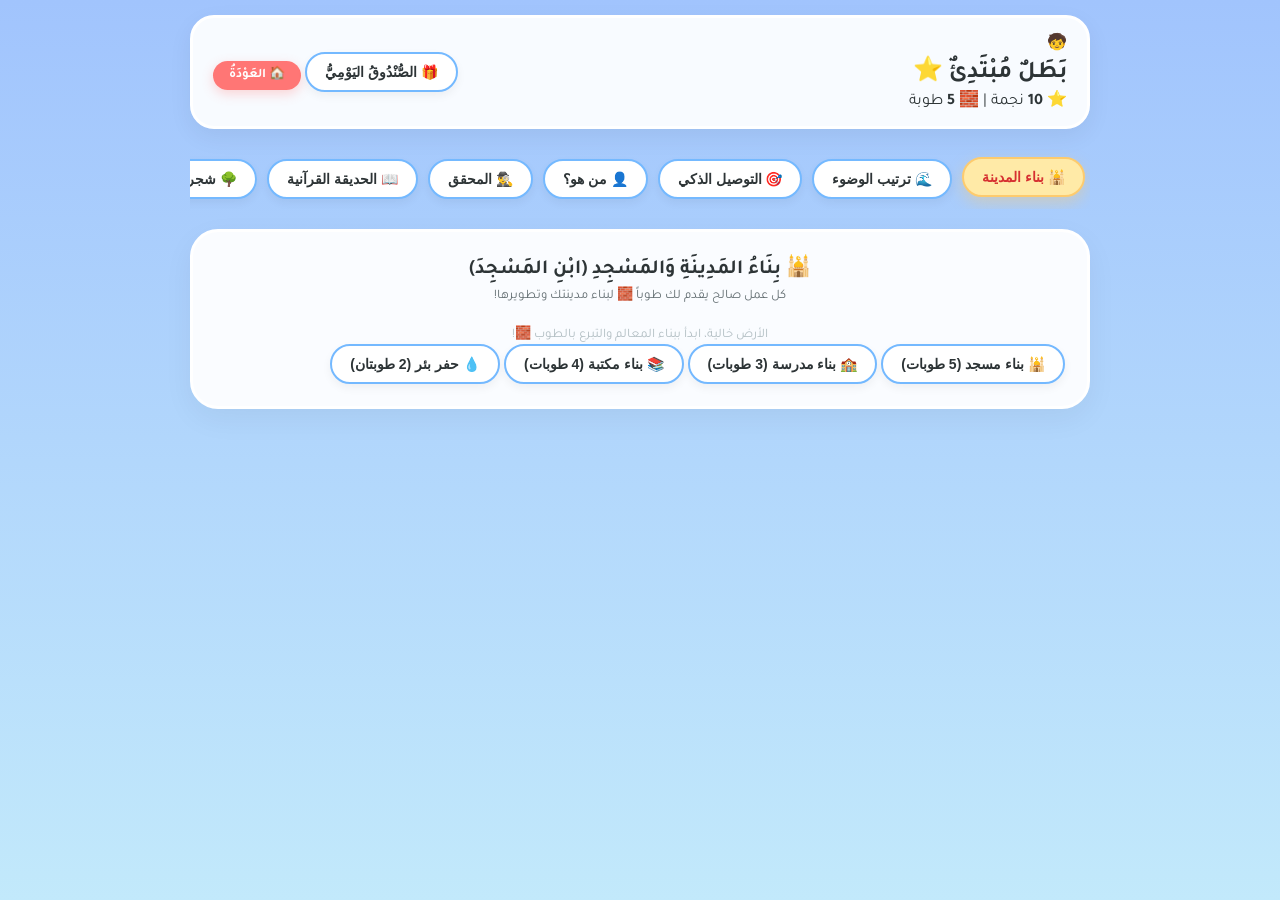
==== commit e4c1a26f: "Update index.html" ====
--- a/kids/index.html
+++ b/kids/index.html
@@ -47,6 +47,7 @@
             <button onclick="switchKidsTab('speed')" class="map-node">⚡ تحدي الـ 60ث</button>
             <button onclick="switchKidsTab('farm')" class="map-node">🐑 المزرعة الشجرة</button>
             <button onclick="switchKidsTab('maze')" class="map-node">🌀 متاهة القبلة</button>
+            <button onclick="switchKidsTab('memory')" id="kidsTab_memory" class="map-node">🧠 لعبة الذاكرة</button>
         </nav>
 
         <!-- 1️⃣ 🕌 بناء المدينة والمسجد (ابنِ المسجد) -->
--- a/kids/style.css
+++ b/kids/style.css
@@ -374,3 +374,59 @@
     color: #2d3436;
     margin-top: 8px;
 }
+/* 🎨 تنسيق شريط التبويبات والأزرار الموحد */
+.adventure-map {
+    display: flex !important;
+    gap: 10px !important;
+    overflow-x: auto !important;
+    padding: 10px 5px !important;
+    margin-bottom: 20px !important;
+    white-space: nowrap !important;
+    scrollbar-width: thin;
+}
+
+.map-node, .shop-item-btn, .who-opt-btn, .daily-box-btn {
+    background: #ffffff !important;
+    border: 2px solid #74b9ff !important;
+    color: #2d3436 !important;
+    padding: 10px 18px !important;
+    border-radius: 20px !important;
+    font-family: 'Tajawal', sans-serif !important;
+    font-weight: 800 !important;
+    font-size: 14px !important;
+    cursor: pointer !important;
+    box-shadow: 0 4px 10px rgba(0,0,0,0.05) !important;
+    transition: all 0.2s ease !important;
+    display: inline-flex !important;
+    align-items: center !important;
+    gap: 6px !important;
+}
+
+.map-node.active {
+    background: #ffeaa7 !important;
+    border-color: #fdcb6e !important;
+    color: #d63031 !important;
+    transform: translateY(-2px) !important;
+    box-shadow: 0 6px 15px rgba(253, 203, 110, 0.4) !important;
+}
+
+/* تنسيق شبكة كروت الذاكرة */
+.memory-grid {
+    display: grid !important;
+    grid-template-columns: repeat(4, 1fr) !important;
+    gap: 12px !important;
+    max-width: 450px !important;
+    margin: 20px auto !important;
+}
+
+.memory-card {
+    height: 90px !important;
+    background: #fff !important;
+    border: 3px solid #74b9ff !important;
+    border-radius: 18px !important;
+    display: flex !important;
+    align-items: center !important;
+    justify-content: center !important;
+    cursor: pointer !important;
+    box-shadow: 0 4px 10px rgba(0,0,0,0.08) !important;
+}
